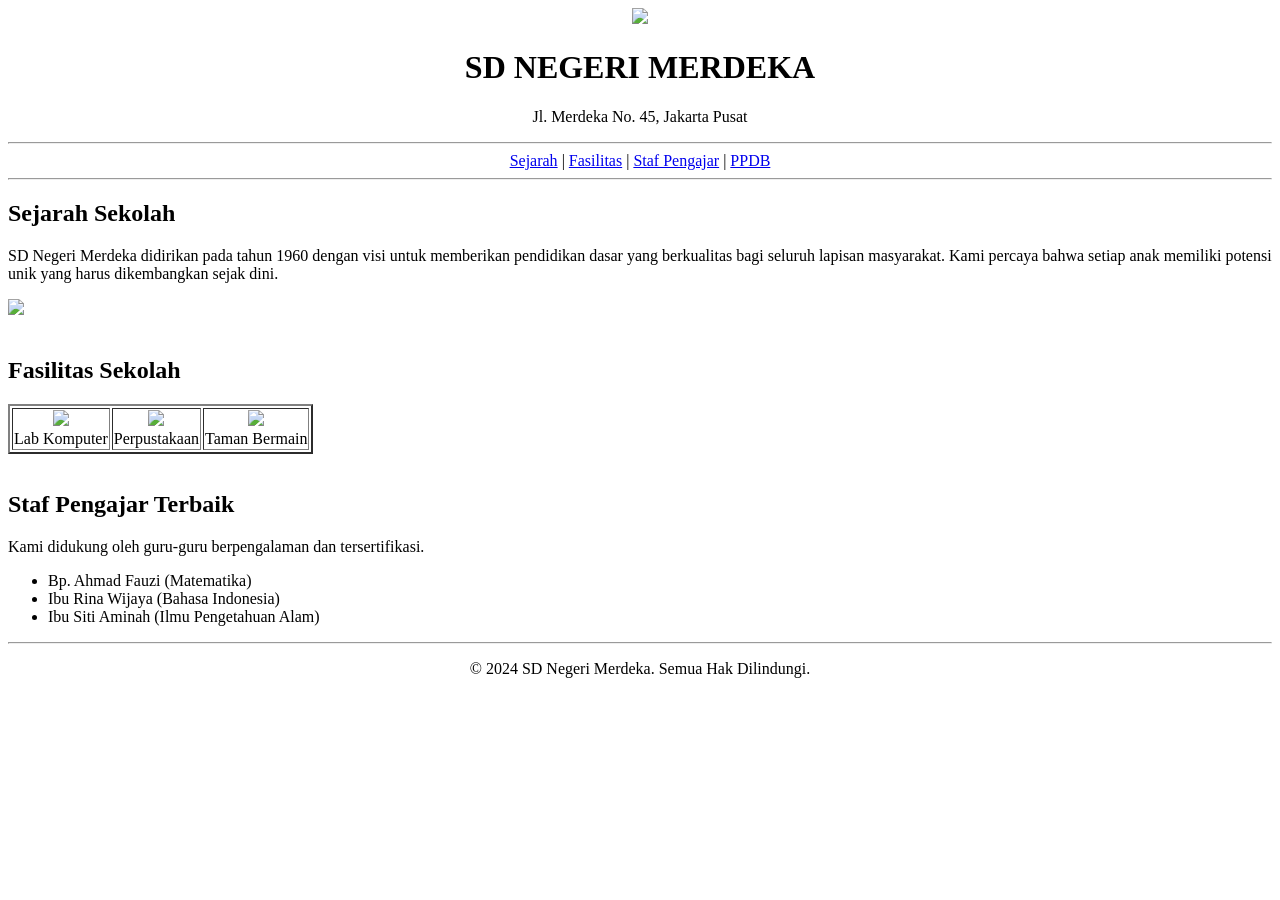
==== Pertemuan5/latihan/index.html @ 4719f89a "Add Pertemuan5 CSS lessons and practice pages Add lesson and exercise files for Pertemuan5. Creates " ====
<!DOCTYPE html>
<html>
<head>
    <meta charset='utf-8'>
    <meta http-equiv='X-UA-Compatible' content='IE=edge'>
    <title>SD Negeri Merdeka</title>
    <meta name='viewport' content='width=device-width, initial-scale=1'>
    <link rel='stylesheet' type='text/css' media='screen' href='main.css'>
    <script src='main.js'></script>
</head>

<body>
    <header>
        <center>
            <img src="https://picsum.photos/700/300">
            <!-- Ini Untuk Image Source -->
            <h1>SD NEGERI MERDEKA</h1>

            <p>Jl. Merdeka No. 45, Jakarta Pusat</p>

            <hr>

            <a href="#">Sejarah</a> |
            <a href="#">Fasilitas</a> |
            <a href="#">Staf Pengajar</a> |
            <a href="#">PPDB</a>

            <hr>

        </center>
    </header>
    <h2>Sejarah Sekolah</h2>

    <p>SD Negeri Merdeka didirikan pada tahun 1960 dengan visi untuk memberikan pendidikan
    dasar yang berkualitas bagi seluruh lapisan masyarakat. Kami percaya bahwa setiap
    anak memiliki potensi unik yang harus dikembangkan sejak dini.</p>

    <img src="https://picsum.photos/300/200">

    <br><br>

    <h2>Fasilitas Sekolah</h2>

    <table border="2"> <!-- Awalan Pembuatan Tabel + Border Gap -->

    <tr><!-- baris tabel -->
    <td align="center"> <!-- Kolom Tabel 1 -->
    <img src="https://picsum.photos/200/150">
    <br>
    Lab Komputer
    </td>
    <!-- Ini Untuk Tabel Berikutnya -->

    <td align="center"> <!-- Kolom Tabel 2 -->
    <img src="https://picsum.photos/200/150">
    <br>
    Perpustakaan
    </td>

    <td align="center"> <!-- Kolom Tabel 3 -->
    <img src="https://picsum.photos/200/150">
    <br>
    Taman Bermain
    </td>
    </tr>
    </table><!-- Penutup Tabel -->
    
    <br>

    <h2>Staf Pengajar Terbaik</h2>
    <p>Kami didukung oleh guru-guru berpengalaman dan tersertifikasi.</p>
    <ul><!-- List -->
        <li>Bp. Ahmad Fauzi (Matematika)</li> <!-- Isi List -->
        <li>Ibu Rina Wijaya (Bahasa Indonesia)</li>
        <li>Ibu Siti Aminah (Ilmu Pengetahuan Alam)</li>
    </ul>

    <hr>

    <center>
        <p>&copy; 2024 SD Negeri Merdeka. Semua Hak Dilindungi.</p>  <!-- &copy; untuk membuat logo © -->
    </center>

</body>
</html>
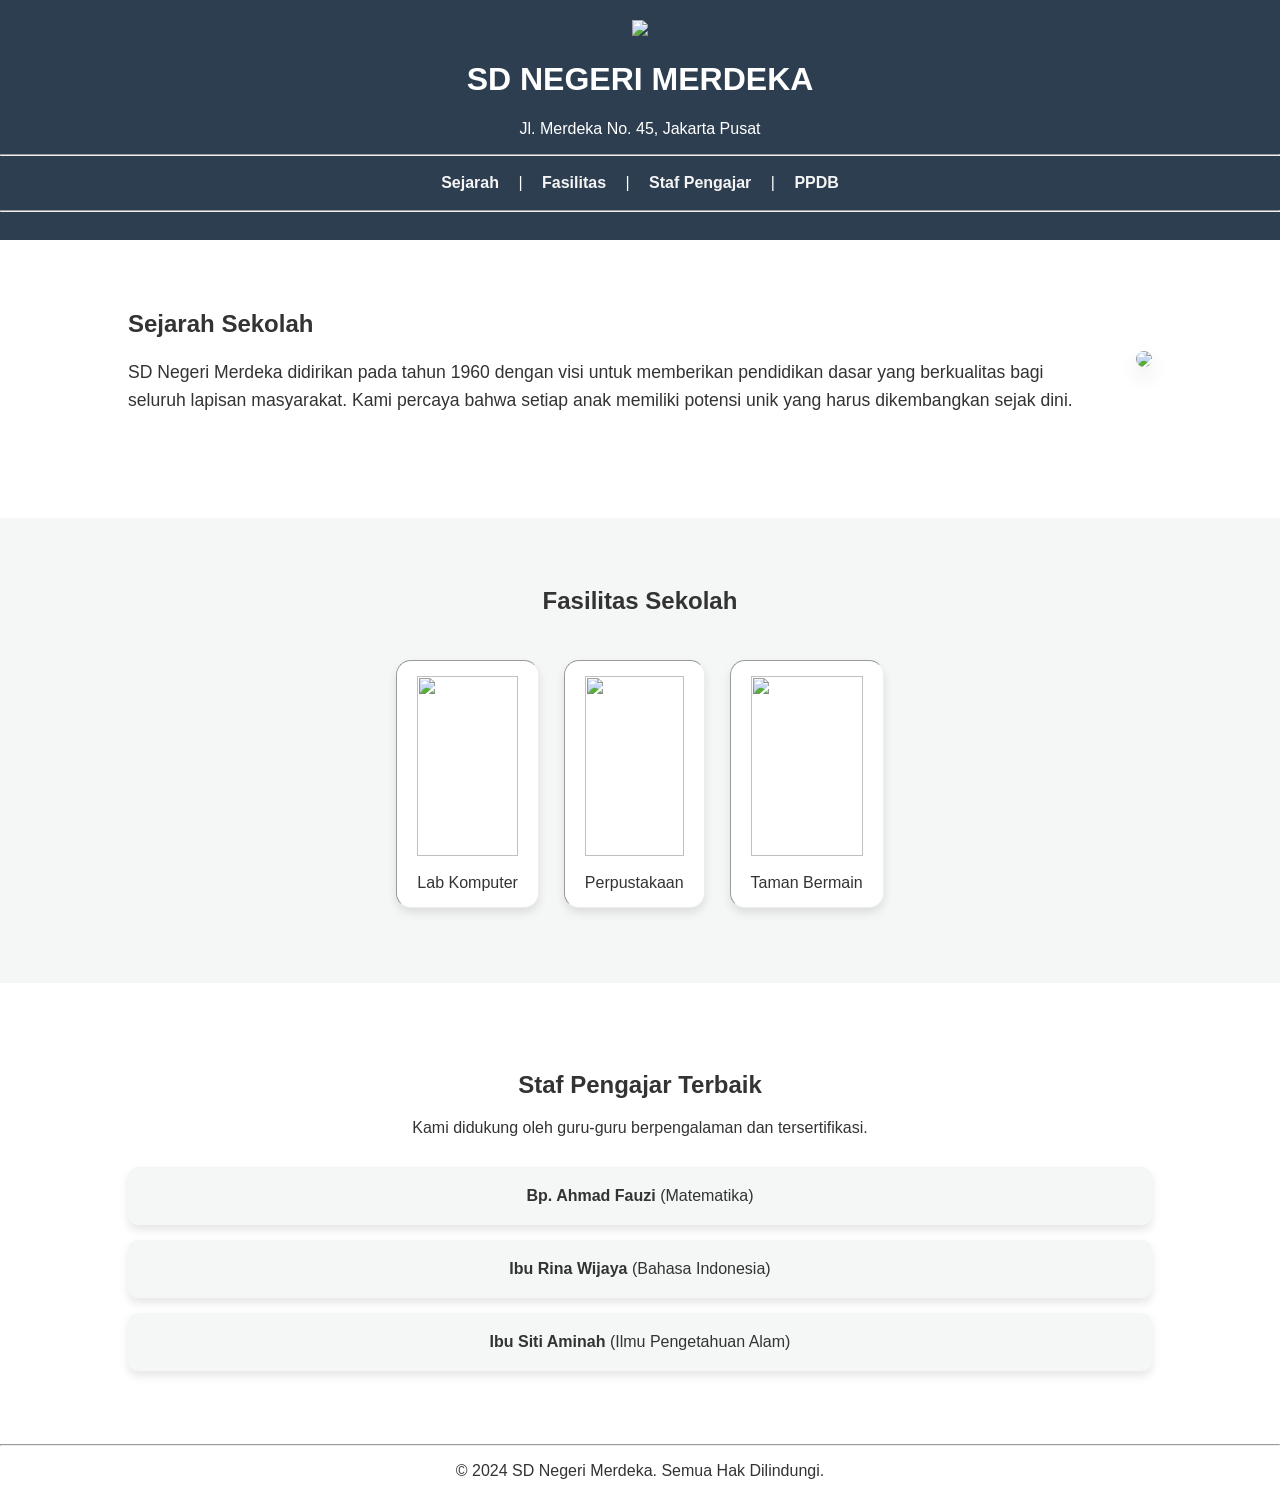
==== commit 2650ed39: "Use mystyle.css; refactor layout into sections Replace main.css with mystyle.css and restructure the" ====
--- a/Pertemuan5/latihan/index.html
+++ b/Pertemuan5/latihan/index.html
@@ -5,11 +5,13 @@
     <meta http-equiv='X-UA-Compatible' content='IE=edge'>
     <title>SD Negeri Merdeka</title>
     <meta name='viewport' content='width=device-width, initial-scale=1'>
-    <link rel='stylesheet' type='text/css' media='screen' href='main.css'>
+    <link rel='stylesheet' type='text/css' media='screen' href='mystyle.css'> <!-- Ini untuk akses CSS --> 
     <script src='main.js'></script>
 </head>
 
 <body>
+
+
     <header>
         <center>
             <img src="https://picsum.photos/700/300">
@@ -19,62 +21,76 @@
             <p>Jl. Merdeka No. 45, Jakarta Pusat</p>
 
             <hr>
-
-            <a href="#">Sejarah</a> |
-            <a href="#">Fasilitas</a> |
-            <a href="#">Staf Pengajar</a> |
-            <a href="#">PPDB</a>
-
+            <nav>
+                <a href="#">Sejarah</a> |
+                <a href="#">Fasilitas</a> |
+                <a href="#">Staf Pengajar</a> |
+                <a href="#">PPDB</a>
+            </nav>
             <hr>
 
         </center>
     </header>
-    <h2>Sejarah Sekolah</h2>
 
-    <p>SD Negeri Merdeka didirikan pada tahun 1960 dengan visi untuk memberikan pendidikan
-    dasar yang berkualitas bagi seluruh lapisan masyarakat. Kami percaya bahwa setiap
-    anak memiliki potensi unik yang harus dikembangkan sejak dini.</p>
 
-    <img src="https://picsum.photos/300/200">
+
+    <section class="sejarah-Section">
+        <div class="sejarah-text">
+            <h2>Sejarah Sekolah</h2>
+            <p>SD Negeri Merdeka didirikan pada tahun 1960 dengan visi untuk memberikan pendidikan
+            dasar yang berkualitas bagi seluruh lapisan masyarakat. Kami percaya bahwa setiap
+            anak memiliki potensi unik yang harus dikembangkan sejak dini.</p>
+        </div>
+
+        <div class="sejarah-img">
+            <img src="https://picsum.photos/300/200">
+        </div>
+    </section>
+
+
+
 
     <br><br>
 
-    <h2>Fasilitas Sekolah</h2>
+    <section class="fasilitas-section">
+        <h2>Fasilitas Sekolah</h2>
 
-    <table border="2"> <!-- Awalan Pembuatan Tabel + Border Gap -->
+        <table border="2"> <!-- Awalan Pembuatan Tabel + Border Gap -->
+            
+            <tr><!-- baris tabel -->
+                <td align="center"> <!-- Kolom Tabel 1 -->
+                    <img src="https://picsum.photos/200/150">
+                    <br>
+                    Lab Komputer
+                </td>
+                <!-- Ini Untuk Tabel Berikutnya -->
 
-    <tr><!-- baris tabel -->
-    <td align="center"> <!-- Kolom Tabel 1 -->
-    <img src="https://picsum.photos/200/150">
-    <br>
-    Lab Komputer
-    </td>
-    <!-- Ini Untuk Tabel Berikutnya -->
+                <td align="center"> <!-- Kolom Tabel 2 -->
+                    <img src="https://picsum.photos/200/150">
+                    <br>
+                    Perpustakaan
+                </td>
 
-    <td align="center"> <!-- Kolom Tabel 2 -->
-    <img src="https://picsum.photos/200/150">
-    <br>
-    Perpustakaan
-    </td>
-
-    <td align="center"> <!-- Kolom Tabel 3 -->
-    <img src="https://picsum.photos/200/150">
-    <br>
-    Taman Bermain
-    </td>
-    </tr>
-    </table><!-- Penutup Tabel -->
+                <td align="center"> <!-- Kolom Tabel 3 -->
+                    <img src="https://picsum.photos/200/150">
+                    <br>
+                    Taman Bermain
+                </td>
+            </tr>
+        </table><!-- Penutup Tabel -->
+    </section>
     
     <br>
 
-    <h2>Staf Pengajar Terbaik</h2>
-    <p>Kami didukung oleh guru-guru berpengalaman dan tersertifikasi.</p>
-    <ul><!-- List -->
-        <li>Bp. Ahmad Fauzi (Matematika)</li> <!-- Isi List -->
-        <li>Ibu Rina Wijaya (Bahasa Indonesia)</li>
-        <li>Ibu Siti Aminah (Ilmu Pengetahuan Alam)</li>
-    </ul>
-
+    <section class="staf-pengajar-section">
+        <h2>Staf Pengajar Terbaik</h2>
+        <p>Kami didukung oleh guru-guru berpengalaman dan tersertifikasi.</p>
+        <ul><!-- List -->
+            <li><strong>Bp. Ahmad Fauzi</strong> <span>(Matematika)</span></li> <!-- Isi List -->
+            <li><strong>Ibu Rina Wijaya</strong> <span>(Bahasa Indonesia)</span></li> <!-- Strong untuk menebalkan (BOLD) -->
+            <li><strong>Ibu Siti Aminah</strong> <span>(Ilmu Pengetahuan Alam)</span></li> </ul> <!-- Span untuk mengelompokkan Mata Pelajarannya -->
+        </ul>
+    </section>
     <hr>
 
     <center>
--- a/Pertemuan5/latihan/mystyle.css
+++ b/Pertemuan5/latihan/mystyle.css
@@ -0,0 +1,122 @@
+/* =============================================================== */
+/*                         Header Section                           */
+/* =============================================================== */
+
+body {
+    font-family: 'Segoe UI', Tahoma, Geneva, Verdana, sans-serif;
+    margin: 0;
+    color: #333;
+    background-color: white;
+}
+
+header {
+    background-color: #2c3e50;
+    color: white;
+    padding: 20px 0;
+}
+
+header-img{
+    border-radius: 8px;
+    max-width: 90%;
+    height: auto;
+}
+
+nav{
+    padding: 10px 0;
+}
+nav a{
+    color: whitesmoke;
+    text-decoration: none;/* agar tidak ada underline pada link*/
+    margin: 0 15px;
+    font-weight: bold;
+}
+
+nav a:hover{
+    background-color: #34495e;
+    color: lightblue;
+    border-bottom: 2px solid;
+}
+
+/* =========================================================
+                         Sejarah Section 
+   =========================================================*/
+.sejarah-Section {
+    display: flex;             /* paket sama align items sama justify content  */
+    align-items: center;       /* Ini agar teks sejajar dengan gambar */
+    justify-content: space-around; /* Agar spacing gambar dan teks sejajar */
+    padding: 50px 10%;        /* Memberikan jarak atas-bawah dan kanan-kiri agar tidak mentok */
+    gap: 40px;                 /* Jarak antara blok teks dan gambar */
+}
+
+
+.sejarah-text p {
+    line-height: 1.6;          /* Memberikan "ruang napas" antar baris tulisan agar enak dibaca */
+    font-size: 1.1rem;        /* Membuat teks sedikit lebih besar untuk kenyamanan membaca */;
+}
+
+.sejarah-img img {
+    border-radius: 15px;       /* Rounded Corner */
+    box-shadow: 0 10px 20px rgba(0,0,0,0.1); /* Memberikan bayangan halus di bawah gambar */
+}
+
+/* =========================================================
+                         Fasilitas Section
+   =========================================================*/
+
+.fasilitas-section {
+    background-color: #f4f7f6; /* Warna latar belakang yang lebih terang untuk membedakan dengan section lain */
+    padding: 50px 10%;
+    text-align: center;
+}
+
+.fasilitas-section table { /* Mengatur tabel agar lebih rapi dan terpusat */
+    margin: 0 auto; /* Agar tabel berada di tengah */
+    border-collapse: separate; /* Agar border tidak menempel */
+    border-spacing: 25px; /* Jarak antar baris */
+    border: none; /* Menghilangkan border tabel */
+}
+
+.fasilitas-section td { /* Mengatur sel agar lebih menarik */
+    padding: 15px 20px; /* Memberikan ruang di dalam sel */
+    border-radius: 15px; /* Rounded Corner */
+    background-color: #fff; /* Warna latar belakang sel */
+    box-shadow: 0 5px 10px rgba(0,0,0,0.1); /* Memberikan bayangan halus pada sel */
+    transition: transform 0.3s ease; /* Animasi saat hover */
+}
+
+.fasilitas-section td:hover {/* Efek saat hover pada sel */
+    background-color: #e0f7fa; /* Warna latar belakang saat hover
+    transform: translateY(-10px); /* Mengangkat sel saat dihover */
+}
+
+.fasilitas-section td img {
+    width: 100%; /* Ukuran gambar */
+    height: 180px;
+    object-fit: cover; /* Agar gambar tetap proporsional */
+    display: block; /* Menghilangkan space bawah gambar */
+}
+
+/* =========================================================
+                         Staf Pengajar Section
+   =========================================================*/
+
+
+.staf-pengajar-section {
+    padding: 50px 10%;
+    background-color: white; 
+    text-align: center;
+}
+
+.staf-pengajar-section ul {
+    list-style: none; /* Menghilangkan bullet pada list */
+    padding: 0;
+    margin: 30px auto 0; /* Memberikan jarak atas dan membuat list berada di tengah */
+}
+
+.staf-pengajar-section li {
+    background-color: #f4f7f6; /* Warna latar belakang untuk setiap item */
+    margin: 15px 0; /* Jarak antar item */
+    padding: 20px; /* Memberikan ruang di dalam item */
+    border-radius: 10px; /* Rounded Corner */
+    box-shadow: 0 5px 10px rgba(0,0,0,0.1); /* Memberikan bayangan halus pada item */
+}
